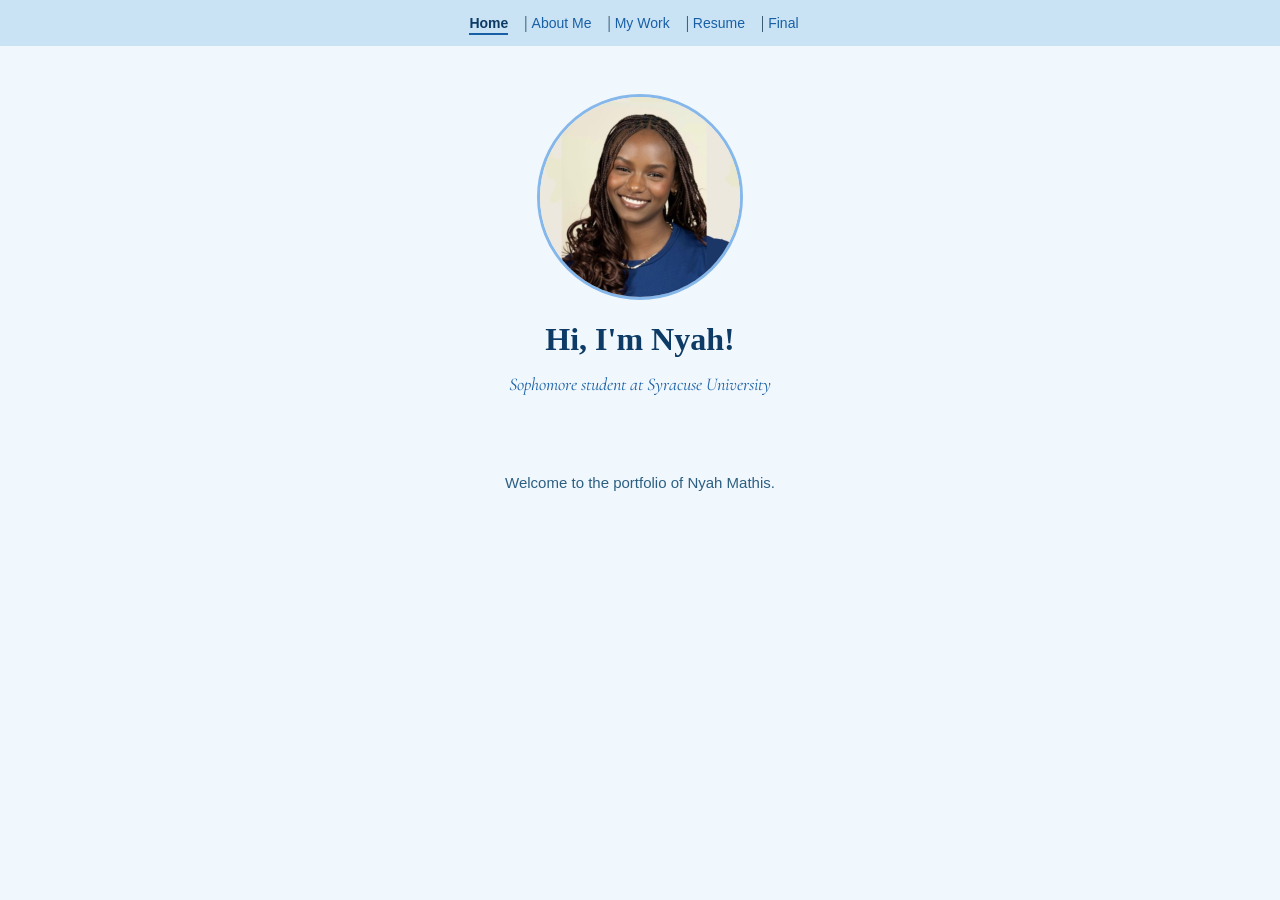
==== index.html @ 4e333eb0 "Add files via upload" ====
<html>

    <head>

        <title>
            Meet Nyah Mathis
        </title>   
        
        <link rel="stylesheet" href="style.css">

        <link rel="preconnect" href="https://fonts.googleapis.com">
<link rel="preconnect" href="https://fonts.gstatic.com" crossorigin>
<link href="https://fonts.googleapis.com/css2?family=Cormorant+Garamond:ital,wght@0,300..700;1,300..700&display=swap" rel="stylesheet">

    </head>

    <body>


    <header>

        <nav>
            <a href="index.html" class="active">Home</a>
             
            | <a href="about/index.html">About Me</a> 
            | 
            <a href="work/index.html">My Work</a> 
            | 
            <a href="resume/index.html">Resume</a> |
            <a href="final/index.html">Final</a> 



        </nav>

    </header>

        <div class="hero">

    <img src="nyahmathis.jpeg" alt="A photo of Nyah Mathis smiling" class="profile-photo">

    <h1>Hi, I'm Nyah!</h1>

    <h2 class="cormorant-garamond">Sophomore student at Syracuse University</h2>

</div>

<div class="content">
        <p>
            Welcome to the portfolio of Nyah Mathis. 
        </p>
</div>


        

    </body>

</html>
---- style.css ----
/* General page styles */
body {
    font-family: Georgia, serif;
    background-color: #f0f7fd;
    color: #1a3a52;
    margin: 0;
    padding: 0;
}

/* Header and nav */
header {
    background-color: #c9e3f5;
    padding: 14px 40px;
}

nav a {
    text-decoration: none;
    color: #185fa5;
    margin-right: 12px;
    font-family: Arial, sans-serif;
    font-size: 14px;
}

nav a.active {
    color: #0d3b66;
    font-weight: bold;
    border-bottom: 2px solid #185fa5;
    padding-bottom: 2px;
}

nav a:visited {
    color: #185fa5;
}

/* Headings */
h1 {
    font-size: 32px;
    color: #0d3b66;
    margin-bottom: 8px;
}

h2 {
    font-size: 18px;
    color: #185fa5;
    font-weight: normal;
}

/* Hero section */
.hero {
    text-align: center;
    padding: 48px 20px 24px;
}

/* Circular profile photo */
.profile-photo {
    width: 200px;
    height: 200px;
    border-radius: 50%;
    object-fit: cover;
    border: 3px solid #85b7eb;
    display: block;
    margin: 0 auto 20px;
}

/* Content/paragraph section */
.content {
    max-width: 700px;
    margin: 0 auto;
    padding: 20px;
    line-height: 1.8;
    font-family: Arial, sans-serif;
    font-size: 15px;
    color: #2c5f82;
}

/* Cormorant Garamond font class */
.cormorant-garamond {
    font-family: "Cormorant Garamond", serif;
    font-style: italic;
}

/* Image border */
.bordered {
    border: 3px solid #85b7eb;
}

.content {
    max-width: 700px;
    margin: 0 auto;
    padding: 20px;
    line-height: 1.8;
    font-family: Arial, sans-serif;
    font-size: 15px;
    color: #2c5f82;
    text-align: center;
}

header {
    background-color: #c9e3f5;
    padding: 14px 40px;
    text-align: center;
}
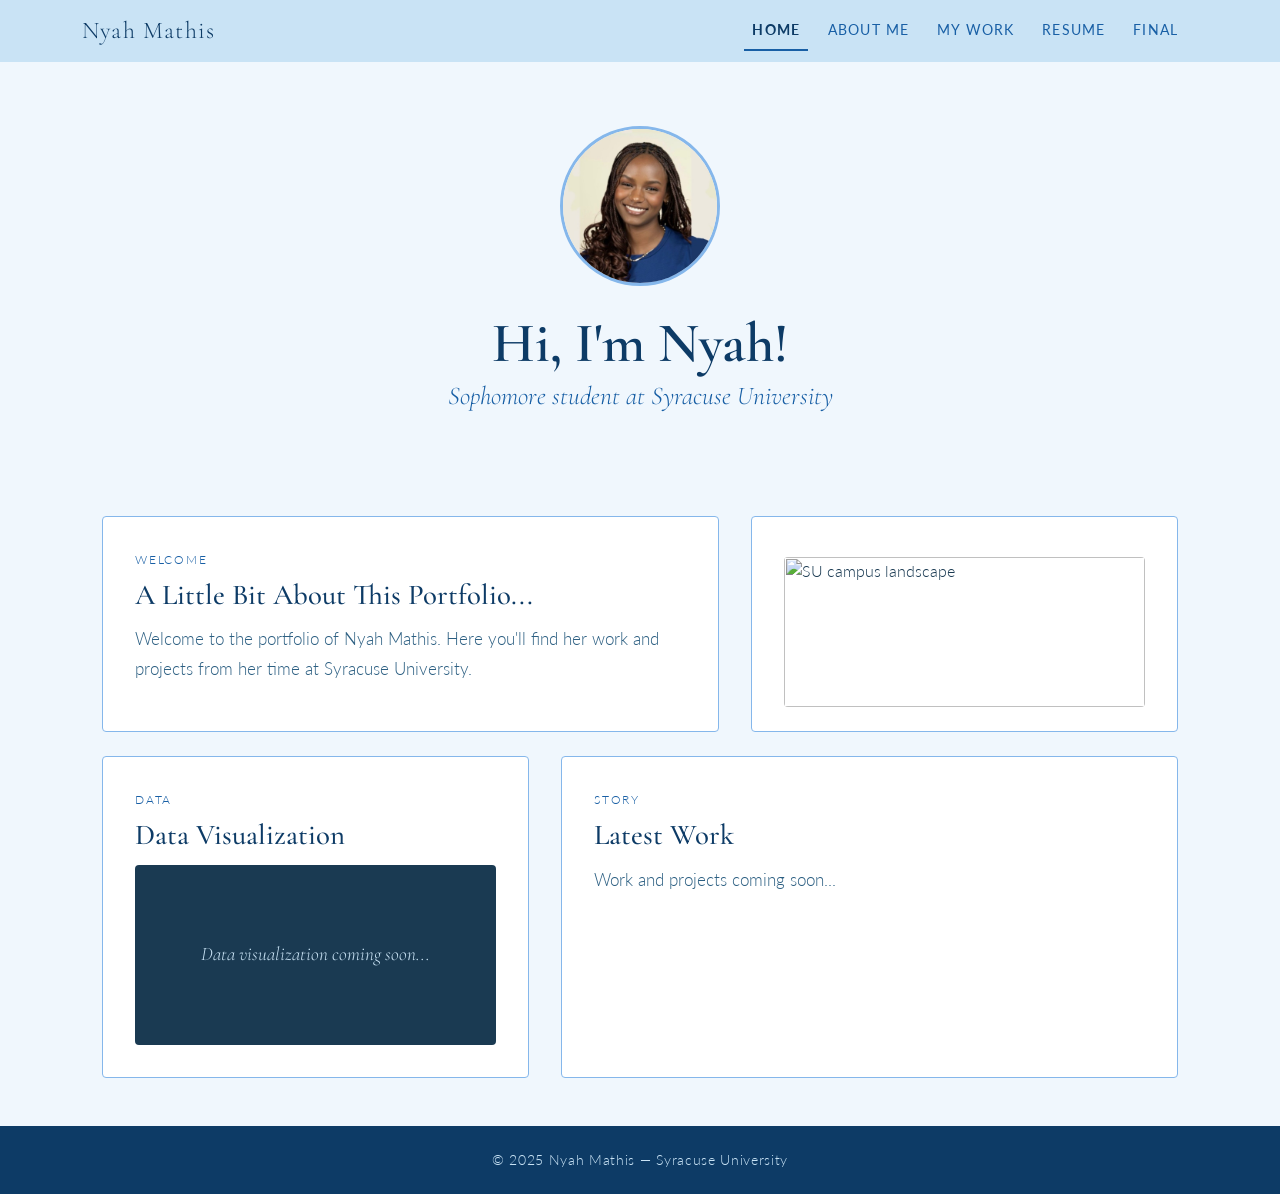
==== commit 9b2d9384: "Enhance index.html with Bootstrap and custom styles Updated the HTML structure to include Bootstrap " ====
--- a/index.html
+++ b/index.html
@@ -1,4 +1,3 @@
-
 <html>
 
     <head>
@@ -10,51 +9,269 @@
         <link rel="stylesheet" href="style.css">
 
         <link rel="preconnect" href="https://fonts.googleapis.com">
-<link rel="preconnect" href="https://fonts.gstatic.com" crossorigin>
-<link href="https://fonts.googleapis.com/css2?family=Cormorant+Garamond:ital,wght@0,300..700;1,300..700&display=swap" rel="stylesheet">
+        <link rel="preconnect" href="https://fonts.gstatic.com" crossorigin>
+        <link href="https://fonts.googleapis.com/css2?family=Cormorant+Garamond:ital,wght@0,300..700;1,300..700&family=Lato:wght@300;400;700&display=swap" rel="stylesheet">
+
+        <!-- Bootstrap CSS -->
+        <link href="https://cdn.jsdelivr.net/npm/bootstrap@5.3.8/dist/css/bootstrap.min.css" rel="stylesheet" integrity="sha384-sRIl4kxILFvY47J16cr9ZwB07vP4J8+LH7qKQnuqkuIAvNWLzeN8tE5YBujZqJLB" crossorigin="anonymous">
+
+        <style>
+            /* ── Typography ── */
+            body {
+                font-family: 'Lato', sans-serif;
+                font-weight: 300;
+                background-color: #f0f7fd;
+                color: #1a3a52;
+            }
+
+            h1, h2, h3, .display-font {
+                font-family: 'Cormorant Garamond', serif;
+            }
+
+            p {
+                font-family: 'Lato', sans-serif;
+                font-size: 1.05rem;
+                line-height: 1.75;
+                color: #2c5f82;
+            }
+
+            /* ── Bootstrap Navbar ── */
+            .navbar {
+                background-color: #c9e3f5;
+            }
+
+            .navbar-brand {
+                font-family: 'Cormorant Garamond', serif;
+                font-size: 1.5rem;
+                color: #0d3b66 !important;
+                letter-spacing: 0.05em;
+            }
+
+            .navbar-nav .nav-link {
+                font-family: 'Lato', sans-serif;
+                font-weight: 400;
+                color: #185fa5 !important;
+                letter-spacing: 0.08em;
+                font-size: 0.9rem;
+                text-transform: uppercase;
+                padding: 0.5rem 1rem;
+                transition: color 0.2s;
+            }
+
+            .navbar-nav .nav-link:hover,
+            .navbar-nav .nav-link.active {
+                color: #0d3b66 !important;
+                font-weight: bold;
+                border-bottom: 2px solid #185fa5;
+            }
+
+            .navbar-toggler {
+                border-color: #185fa5;
+            }
+
+            /* ── Hero Section ── */
+            .hero {
+                background-color: #f0f7fd;
+                padding: 4rem 0 3rem;
+                text-align: center;
+            }
+
+            .profile-photo {
+                width: 160px;
+                height: 160px;
+                object-fit: cover;
+                border-radius: 50%;
+                border: 3px solid #85b7eb;
+                margin-bottom: 1.5rem;
+            }
+
+            .hero h1 {
+                font-size: 3.5rem;
+                font-weight: 600;
+                color: #0d3b66;
+                margin-bottom: 0.25rem;
+            }
+
+            .hero h2 {
+                font-size: 1.6rem;
+                font-weight: 300;
+                color: #185fa5;
+                font-style: italic;
+            }
+
+            /* ── Content Sections ── */
+            .section-label {
+                font-family: 'Lato', sans-serif;
+                font-size: 0.75rem;
+                text-transform: uppercase;
+                letter-spacing: 0.15em;
+                color: #185fa5;
+                margin-bottom: 0.5rem;
+            }
+
+            .content-card {
+                background: #fff;
+                border: 1px solid #85b7eb;
+                border-radius: 4px;
+                padding: 2rem;
+                height: 100%;
+            }
+
+            .content-card h3 {
+                font-size: 1.8rem;
+                color: #0d3b66;
+                margin-bottom: 0.75rem;
+            }
+
+            .data-viz-placeholder {
+                background: #1a3a52;
+                border-radius: 4px;
+                height: 180px;
+                display: flex;
+                align-items: center;
+                justify-content: center;
+                color: #c9e3f5;
+                font-family: 'Cormorant Garamond', serif;
+                font-size: 1.2rem;
+                font-style: italic;
+            }
+
+            .main-content {
+                background-color: #f0f7fd;
+                padding: 3rem 0;
+            }
+
+            footer {
+                background-color: #0d3b66;
+                color: #c9e3f5;
+                padding: 1.5rem 0;
+                text-align: center;
+                font-family: 'Lato', sans-serif;
+                font-size: 0.85rem;
+                letter-spacing: 0.05em;
+            }
+        </style>
 
     </head>
 
     <body>
 
-
-    <header>
-
-        <nav>
-            <a href="index.html" class="active">Home</a>
-             
-            | <a href="about/index.html">About Me</a> 
-            | 
-            <a href="work/index.html">My Work</a> 
-            | 
-            <a href="resume/index.html">Resume</a> |
-            <a href="final/index.html">Final</a> 
-
-
-
+        <!-- ── Bootstrap Navbar ── -->
+        <nav class="navbar navbar-expand-lg">
+            <div class="container">
+                <a class="navbar-brand" href="index.html">Nyah Mathis</a>
+
+                <!-- Hamburger Toggle Thingy -->
+                <button class="navbar-toggler" type="button"
+                    data-bs-toggle="collapse"
+                    data-bs-target="#mainNav"
+                    aria-controls="mainNav"
+                    aria-expanded="false"
+                    aria-label="Toggle navigation">
+                    <span class="navbar-toggler-icon" style="filter: invert(30%) sepia(50%) saturate(400%) hue-rotate(190deg);"></span>
+                </button>
+
+                <div class="collapse navbar-collapse" id="mainNav">
+                    <ul class="navbar-nav ms-auto">
+                        <li class="nav-item">
+                            <a class="nav-link active" href="index.html">Home</a>
+                        </li>
+                        <li class="nav-item">
+                            <a class="nav-link" href="about/index.html">About Me</a>
+                        </li>
+                        <li class="nav-item">
+                            <a class="nav-link" href="work/index.html">My Work</a>
+                        </li>
+                        <li class="nav-item">
+                            <a class="nav-link" href="resume/index.html">Resume</a>
+                        </li>
+                        <li class="nav-item">
+                            <a class="nav-link" href="final/index.html">Final</a>
+                        </li>
+                    </ul>
+                </div>
+            </div>
         </nav>
 
-    </header>
-
+        <!-- ── Hero Section ── -->
         <div class="hero">
-
-    <img src="nyahmathis.jpeg" alt="A photo of Nyah Mathis smiling" class="profile-photo">
-
-    <h1>Hi, I'm Nyah!</h1>
-
-    <h2 class="cormorant-garamond">Sophomore student at Syracuse University</h2>
-
-</div>
-
-<div class="content">
-        <p>
-            Welcome to the portfolio of Nyah Mathis. 
-        </p>
-</div>
+            <img src="nyahmathis.jpeg" alt="A photo of Nyah Mathis smiling" class="profile-photo">
+            <h1>Hi, I'm Nyah!</h1>
+            <h2 class="cormorant-garamond">Sophomore student at Syracuse University</h2>
+        </div>
+
+        <!-- ── Main Content: Bootstrap Grid ── -->
+        <section class="main-content">
+            <div class="container">
+
+                <!-- Row 1 -->
+                <div class="row g-4 mb-4">
+
+                    <div class="col-12 col-md-7" style="padding-left: 2rem; padding-right: 1rem;">
+                        <div class="content-card">
+                            <p class="section-label">Welcome</p>
+                            <h3>A Little Bit About This Portfolio...</h3>
+                            <p>
+                                Welcome to the portfolio of Nyah Mathis. 
+                                Here you'll find her work and projects from her time at Syracuse University. 
+                            </p>
+                        </div>
+                    </div>
+
+                    <div class="col-12 col-md-5" style="padding-left: 1rem; padding-right: 2rem;">
+                        <div class="content-card">
+                            <p class="section-label"></p>
+                            <img src="sulandscapeimg.jpeg" alt="SU campus landscape" style="width: 100%; border-radius: 4px;">
+                        </div>
+                    </div>
+
+                </div>
+
+                <!-- Row 2 -->
+                <div class="row g-4">
+
+                    <div class="col-12 col-md-5" style="padding-left: 2rem; padding-right: 1rem;">
+                        <div class="content-card">
+                            <p class="section-label">Data</p>
+                            <h3>Data Visualization</h3>
+                            <div class="data-viz-placeholder">
+                                Data visualization coming soon...
+                            </div>
+                        </div>
+                    </div>
+
+                    <div class="col-12 col-md-7" style="padding-left: 1rem; padding-right: 2rem;">
+                        <div class="content-card">
+                            <p class="section-label">Story</p>
+                            <h3>Latest Work</h3>
+                            <p>
+                                Work and projects coming soon...
+                            </p>
+                        </div>
+                    </div>
+
+                </div>
+
+            </div>
+        </section>
+
+        <!-- ── Footer ── -->
+        <footer>
+            <div class="container">
+                &copy; 2025 Nyah Mathis &mdash; Syracuse University
+            </div>
+        </footer>
+
+        <!-- Bootstrap JS -->
+        <script src="https://cdn.jsdelivr.net/npm/bootstrap@5.3.8/dist/js/bootstrap.bundle.min.js" integrity="sha384-FKyoEForCGlyvwx9Hj09JcYn3nv7wiPVlz7YYwJrWVcXK/BmnVDxM+D2scQbITxI" crossorigin="anonymous"></script> 
+
+    </body>
+
+</html>
 
 
         
 
     </body>
 
-</html>+</html>
